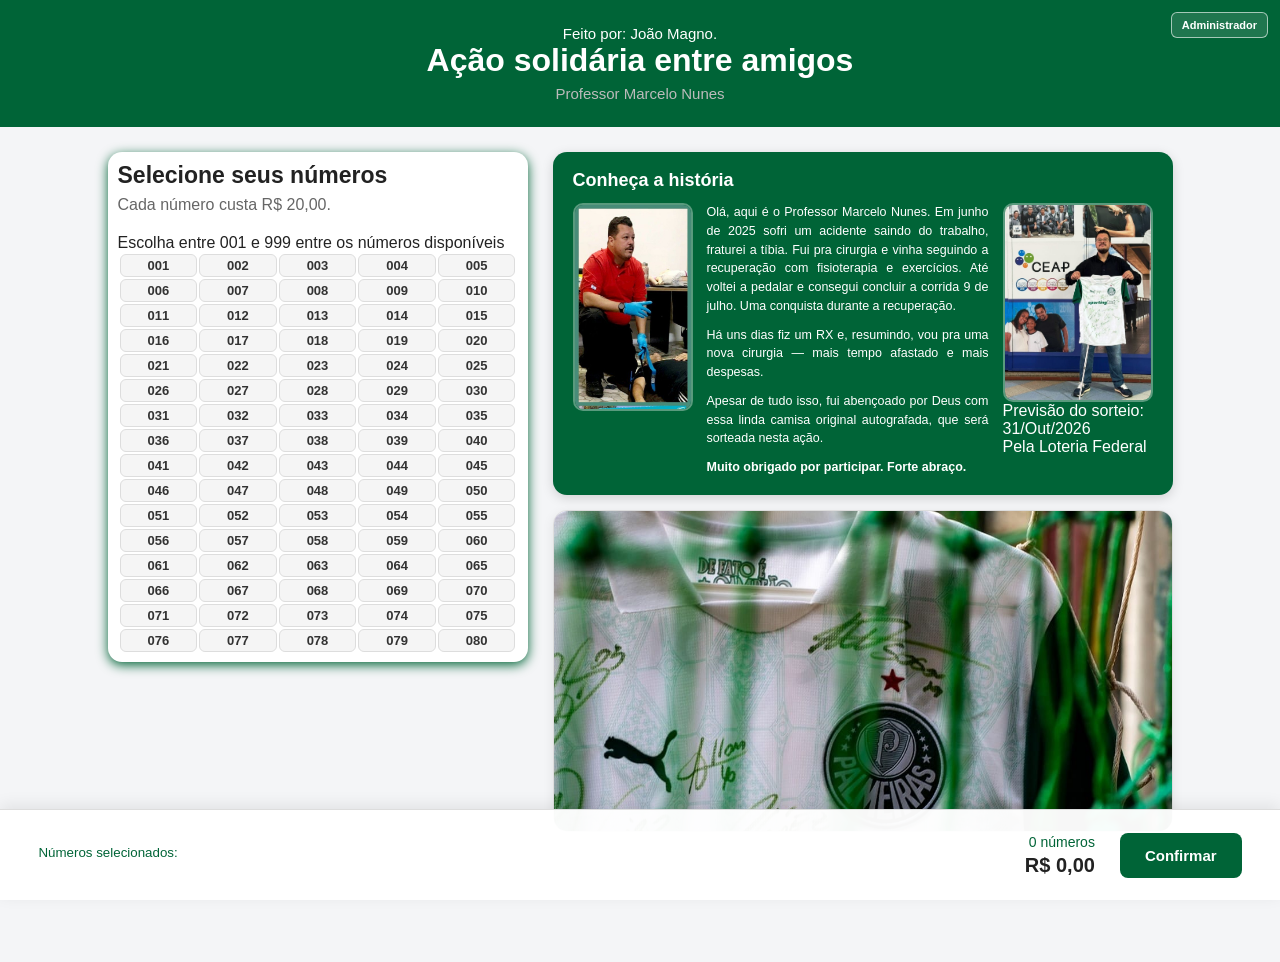
==== index.html @ 0e3b2dcb "Fix paragraph styling in index.html" ====
<!DOCTYPE html>
<html lang="pt-BR">

<head>

    <meta charset="UTF-8">

    <meta
        name="viewport"
        content="width=device-width, initial-scale=1.0">

    <title>Rifa</title>

    <link rel="stylesheet" href="style.css">

    <script src="config.js"></script>

</head>


<body>
    


    <!-- ============================== -->
    <!-- CABEÇALHO -->
    <!-- ============================== -->

    <header class="cabecalho">
        <p style=" color: white;">Feito por: João Magno.</p>

        <h1>Ação solidária entre amigos</h1>

        <p>
            Professor Marcelo Nunes
        </p>


        <button
            id="botaoAdmin"
            class="botao-admin-topo"
            type="button">

            Administrador

        </button>

    </header>



    <!-- ============================== -->
    <!-- AVISO DE COMPRA EM ANDAMENTO -->
    <!-- ============================== -->

    <div
        id="avisoCompraAndamento"
        class="aviso-compra-andamento"
        style="display: none;">

        <span>
            Você tem uma compra em andamento.
        </span>

        <div class="aviso-botoes">

            <button
                id="continuarCompraAndamento"
                type="button">

                Continuar compra

            </button>

            <button
                id="descartarCompraAndamento"
                type="button">

                Descartar

            </button>

        </div>

    </div>


    <!-- ============================== -->
    <!-- ÁREA PRINCIPAL -->
    <!-- ============================== -->

    <main class="pagina-principal">


        <section class="area-numeros">

            <h2>
                Selecione seus números
            </h2>

            <p
                id="instrucaoPreco"
                class="instrucao">

                Cada número custa R$ 20,00.
                

            </p>
            <p>Escolha entre 001 e 999 entre os números disponíveis</p>


            <!-- O JAVASCRIPT COLOCA OS 1000 BOTÕES AQUI -->

            <div
                id="numeros"
                class="grade-numeros">
            </div>

        </section>



        <!-- ============================== -->
        <!-- BANNERS -->
        <!-- ============================== -->

        <aside class="banner-area">

            <!-- HISTÓRIA -->

            <section class="area-historia">

                <h2>
                    Conheça a história
                </h2>

                <div class="historia-conteudo-pagina">

                    <div class="historia-fotos">

                        <img
                            src="imagens/historia-1.jpg"
                            class="foto-rosto-topo"
                            alt="Professor Marcelo Nunes atendendo uma vítima durante um treinamento de primeiros socorros">

                    </div>

                    <div class="historia-texto">

                        <p>
                            Olá, aqui é o Professor Marcelo Nunes. Em
                            junho de 2025 sofri um acidente saindo do
                            trabalho, fraturei a tíbia. Fui pra
                            cirurgia e vinha seguindo a recuperação
                            com fisioterapia e exercícios. Até voltei
                            a pedalar e consegui concluir a corrida 9
                            de julho. Uma conquista durante a
                            recuperação.
                        </p>

                        <p>
                            Há uns dias fiz um RX e, resumindo, vou
                            pra uma nova cirurgia — mais tempo
                            afastado e mais despesas.
                        </p>

                        <p>
                            Apesar de tudo isso, fui abençoado por
                            Deus com essa linda camisa original
                            autografada, que será sorteada nesta
                            ação.
                        </p>

                        <p>
                            Muito obrigado por participar. Forte
                            abraço.
                        </p>

                    </div>

                    <div class="historia-fotos">

                        <a
                            href="imagens/banner-camisa.jpg"
                            target="_blank"
                            rel="noopener noreferrer">

                            <img
                                src="imagens/banner-camisa.jpg"
                                alt="Camisa oficial do Palmeiras autografada, que será sorteada nesta ação">

                        </a>
                        <p>Previsão do sorteio:</p>
                        <p>31/Out/2026</p>
                        <p>Pela Loteria Federal</p>

                    </div>

                </div>

            </section>


            <a
                class="banner banner-clicavel"
                href="https://www.instagram.com/ceap.pedreira/"
                target="_blank"
                rel="noopener noreferrer">

                <img
                    src="imagens/fotocampo.jpg"
                    alt="Camisa do palmeiras atrás da rede de um campo">

            </a>

        </aside>

    </main>



    <!-- ============================== -->
    <!-- BARRA INFERIOR -->
    <!-- ============================== -->

    <div
        id="barraConfirmacao"
        class="barra-confirmacao">


        <div class="barra-inner">


            <!-- NÚMEROS -->

            <div class="barra-numeros">

                <small>
                    Números selecionados:
                </small>


                <div
                    id="numerosSelecionados"
                    class="numeros-selecionados">
                </div>

            </div>



            <!-- QUANTIDADE -->

            <div class="barra-info">

                <span
                    id="quantidadeSelecionada">

                    0 números

                </span>


                <strong
                    id="valorTotal">

                    R$ 0,00

                </strong>

            </div>



            <!-- CONFIRMAR -->

            <button
                id="confirmar"
                class="botao-confirmar">

                Confirmar

            </button>

        </div>

    </div>



    <!-- ============================== -->
    <!-- CAIXA DE CONFIRMAÇÃO -->
    <!-- ============================== -->

    <div
        id="confirmacao"
        class="modal-overlay"
        style="display: none;">


        <div class="modal">


            <h2>
                Confira seus números
            </h2>


            <div
                id="listaConfirmacao"
                class="lista-confirmacao">
            </div>


            <div class="modal-total">

                <span
                    id="quantidadeConfirmacao">

                    0 números

                </span>


                <strong
                    id="totalConfirmacao">

                    R$ 0,00

                </strong>

            </div>


            <!-- SUGESTÃO -->

            <div class="sugestao">

                <strong>
                    Sugestão
                </strong>

                <p>
                    Adicione mais números para
                    melhorar suas chances de ganhar!
                </p>

            </div>


            <!-- BOTÕES -->

            <div class="modal-botoes">

                <button
                    id="continuarSelecionando"
                    class="botao-voltar">

                    Trocar números

                </button>


                <button
                    id="continuarPagamento"
                    class="botao-continuar">

                    Continuar a compra

                </button>

            </div>

        </div>

    </div>



    <!-- ============================== -->
    <!-- CAIXA DE LOGIN DO ADMINISTRADOR -->
    <!-- ============================== -->

    <div
        id="modalLoginAdmin"
        class="modal-overlay"
        style="display: none;">

        <div class="modal modal-login">

            <button
                id="fecharLoginAdmin"
                class="botao-fechar-modal"
                type="button"
                aria-label="Fechar">

                ✕

            </button>

            <h2>
                Área do administrador
            </h2>

            <form id="formularioLoginAdmin">

                <div class="campo-login">

                    <label for="usuarioAdmin">
                        Usuário
                    </label>

                    <input
                        id="usuarioAdmin"
                        type="text"
                        autocomplete="username"
                        required>

                </div>

                <div class="campo-login">

                    <label for="senhaAdmin">
                        Senha
                    </label>

                    <input
                        id="senhaAdmin"
                        type="password"
                        autocomplete="current-password"
                        required>

                </div>

                <p
                    id="erroLoginAdmin"
                    class="erro-login"
                    style="display: none;">
                </p>

                <button
                    id="botaoEntrarAdmin"
                    class="botao-continuar"
                    type="submit">

                    Entrar

                </button>

            </form>

        </div>

    </div>


    <script src="script.js"></script>

</body>

</html>
---- style.css ----
/* =====================================
   RESET
   ===================================== */

* {
    box-sizing: border-box;
    margin: 0;
    padding: 0;
}


body {
    font-family: Arial, Helvetica, sans-serif;

    background: #f4f5f7;

    color: #222;

    min-height: 100vh;

    padding-bottom: 105px;
}


/* =====================================
   CABEÇALHO
   ===================================== */

.cabecalho {
    background: #006437;

    color: white;

    text-align: center;

    padding: 25px 20px;

    position: relative;
}


.cabecalho h1 {
    font-size: 32px;

    margin-bottom: 6px;
}


.cabecalho p {
    color: #bbb;

    font-size: 15px;
}


.botao-admin-topo {
    position: absolute;

    top: 12px;

    right: 12px;

    background: rgba(255, 255, 255, 0.12);

    color: white;

    text-decoration: none;

    font-weight: bold;

    font-size: 11px;

    border: 1px solid rgba(255, 255, 255, 0.6);

    padding: 6px 10px;

    border-radius: 6px;

    cursor: pointer;

    white-space: nowrap;

    transition: 0.2s;
}


.botao-admin-topo:hover {
    background: rgba(255, 255, 255, 0.25);
}


@media (max-width: 600px) {

    .botao-admin-topo {
        top: 8px;

        right: 8px;

        font-size: 10px;

        padding: 5px 8px;
    }

}


/* =====================================
   AVISO DE COMPRA EM ANDAMENTO
   ===================================== */

.aviso-compra-andamento {
    width: min(1400px, 94%);

    margin: 15px auto 0;

    background: #fff3cd;

    border: 1px solid #ffe69c;

    color: #664d03;

    border-radius: 10px;

    padding: 14px 18px;

    display: flex;

    align-items: center;

    justify-content: space-between;

    flex-wrap: wrap;

    gap: 10px;
}


.aviso-botoes {
    display: flex;

    gap: 8px;
}


.aviso-botoes button {
    border: none;

    padding: 8px 14px;

    border-radius: 7px;

    font-weight: bold;

    cursor: pointer;
}


#continuarCompraAndamento {
    background: #006437;

    color: white;
}


#continuarCompraAndamento:hover {
    background: #004e2b;
}


#descartarCompraAndamento {
    background: transparent;

    color: #664d03;

    border: 1px solid #664d03 !important;
}


#descartarCompraAndamento:hover {
    background: rgba(0, 0, 0, 0.05);
}


@media (max-width: 600px) {

    .aviso-compra-andamento {
        width: 94%;

        flex-direction: column;

        align-items: stretch;

        text-align: center;
    }

}


/* =====================================
   PÁGINA PRINCIPAL
   ===================================== */

.pagina-principal {
    width: min(1400px, 94%);

    margin: 25px auto;

    display: grid;

    grid-template-columns:
        minmax(280px, 420px)
        minmax(320px, 620px);

    justify-content: center;

    gap: 25px;

    align-items: start;
}


/* =====================================
   ÁREA DOS NÚMEROS
   ===================================== */

.area-numeros {
    background: white;

    border-radius: 14px;

    padding: 10px;

    box-shadow:
        0 3px 12px #006437;
}


.area-numeros h2 {
    font-size: 23px;

    margin-bottom: 7px;
}


.instrucao {
    color: #666;

    margin-bottom: 20px;
}


/* =====================================
   GRADE
   ===================================== */

.grade-numeros {
    display: grid;

    grid-template-columns:
        repeat(5, 1fr);

    gap: 2px;

    max-height: 400px;

    overflow-y: auto;

    padding: 2px;
}


.grade-numeros button {
    border: 1px solid #ddd;

    background: #f5f5f5;

    color: #333;

    border-radius: 6px;

    padding: 3px;

    font-size: 13px;

    font-weight: bold;

    cursor: pointer;

    transition:
        transform 0.12s,
        background 0.15s,
        border 0.15s;
}


.grade-numeros button:hover {
    transform: translateY(-1px);

    border-color: #999;
}


/* =====================================
   NÚMERO SELECIONADO
   ===================================== */

.grade-numeros button.selecionado {
    background: #006437;

    color: white;

    border-color: #006437;
}


/* =====================================
   PENDENTE
   ===================================== */

.grade-numeros button.pendente {
    background: #f39c12;

    color: white;

    border-color: #d68910;

    cursor: not-allowed;

    opacity: 0.95;
}


/* =====================================
   INDISPONÍVEL
   ===================================== */

.grade-numeros button.indisponivel {
    background: white;

    color: white;

    border-color: white;

    cursor: not-allowed;

    opacity: 0.9;
}


/* =====================================
   BANNER
   ===================================== */

.banner-area {
    position: sticky;

    top: 20px;

    display: flex;

    flex-direction: column;

    gap: 15px;
}


.banner {
    display: block;

    width: 100%;

    min-height: 170px;

    background: white;

    border: 1px solid #ddd;

    border-radius: 14px;

    overflow: hidden;

    box-shadow:
        0 3px 12px rgba(0, 0, 0, 0.08);
}


.banner img {
    display: block;

    width: 100%;

    height: 100%;

    max-height: 320px;

    object-fit: cover;
}


.banner-clicavel {
    transition: transform 0.15s, box-shadow 0.15s;
}


.banner-clicavel:hover {
    transform: translateY(-2px);

    box-shadow:
        0 6px 18px rgba(0, 100, 55, 0.25);
}


/* =====================================
   BARRA INFERIOR
   ===================================== */

.barra-confirmacao {
    position: fixed;

    bottom: 0;

    left: 0;

    width: 100%;

    z-index: 100;

    background: rgba(255, 255, 255, 0.97);

    border-top: 1px solid #ddd;

    box-shadow:
        0 -4px 15px rgba(0, 0, 0, 0.08);
}


.barra-inner {
    width: min(1400px, 94%);

    min-height: 90px;

    margin: auto;

    display: flex;

    align-items: center;

    gap: 25px;

    padding: 12px 0;
}


/* =====================================
   NÚMEROS DA BARRA
   ===================================== */

.barra-numeros {
    flex: 1;

    min-width: 0;
}


.barra-numeros small {
    display: block;

    color: #006437;

    margin-bottom: 6px;
}


.numeros-selecionados {
    display: flex;

    flex-wrap: wrap;

    gap: 5px;

    max-height: 42px;

    overflow-y: auto;
}


.numero-selecionado {
    background: #006437;

    color: white;

    padding: 5px 8px;

    border-radius: 5px;

    font-size: 12px;

    font-weight: bold;
}


/* =====================================
   INFORMAÇÕES
   ===================================== */

.barra-info {
    display: flex;

    flex-direction: column;

    align-items: flex-end;

    gap: 4px;

    min-width: 130px;
}


.barra-info span {
    color: #006437;

    font-size: 14px;
}


.barra-info strong {
    font-size: 20px;
}


/* =====================================
   BOTÃO CONFIRMAR
   ===================================== */

.botao-confirmar {
    border: none;

    background: #006437;

    color: white;

    padding: 14px 25px;

    border-radius: 8px;

    font-size: 15px;

    font-weight: bold;

    cursor: pointer;

    transition: 0.2s;
}


.botao-confirmar:hover {
    background: #004e2b;

    scale: 1.25px;

    transform: translateY(-1px);
}


/* =====================================
   MODAL
   ===================================== */

.modal-overlay {
    position: fixed;

    inset: 0;

    z-index: 200;

    background: rgba(0, 0, 0, 0.6);

    display: flex;

    align-items: center;

    justify-content: center;

    padding: 20px;
}


.modal {
    width: min(520px, 100%);

    max-height: 90vh;

    overflow-y: auto;

    background: white;

    border-radius: 16px;

    padding: 28px;

    box-shadow:
        0 15px 50px #006437;
}


.modal h2 {
    margin-bottom: 20px;

    font-size: 23px;
    color: #004e2b;
}


/* =====================================
   FECHAR MODAL (X)
   ===================================== */

.botao-fechar-modal {
    position: absolute;

    top: 14px;

    right: 14px;

    width: 34px;

    height: 34px;

    border: none;

    background: rgba(0, 0, 0, 0.08);

    color: #333;

    border-radius: 50%;

    font-size: 16px;

    line-height: 1;

    cursor: pointer;

    display: flex;

    align-items: center;

    justify-content: center;

    z-index: 5;
}


.botao-fechar-modal:hover {
    background: rgba(0, 0, 0, 0.18);
}


/* =====================================
   HISTÓRIA (caixa verde na página)
   ===================================== */

.area-historia {
    background: #006437;

    color: white;

    border-radius: 14px;

    padding: 18px 20px;

    box-shadow:
        0 3px 12px rgba(0, 0, 0, 0.15);
}


.area-historia h2 {
    font-size: 18px;

    margin-bottom: 12px;
}


.historia-conteudo-pagina {
    display: grid;

    grid-template-columns: 120px 1fr 150px;

    gap: 14px;

    align-items: start;
}


.historia-fotos {
    display: block;
}


.historia-fotos img {
    display: block;

    width: 100%;

    height: auto;

    border-radius: 10px;

    border: 2px solid rgba(255, 255, 255, 0.35);
}


.historia-texto {
    color: white;

    font-size: 12.5px;

    line-height: 1.5;

    text-align: justify;
}


.historia-texto p {
    margin-bottom: 10px;
}


.historia-texto p:last-child {
    margin-bottom: 0;

    font-weight: bold;
}


@media (max-width: 640px) {

    .historia-conteudo-pagina {
        grid-template-columns: 1fr;
    }


    .historia-fotos img {
        max-width: 220px;

        margin: 0 auto;
    }

}


/* =====================================
   MODAL DE LOGIN DO ADMIN
   ===================================== */

.modal-login {
    position: relative;

    max-width: 380px;
}


.campo-login {
    margin-bottom: 16px;
}


.campo-login label {
    display: block;

    font-size: 13px;

    font-weight: bold;

    color: #444;

    margin-bottom: 6px;
}


.campo-login input {
    width: 100%;

    padding: 12px;

    border: 1px solid #ccc;

    border-radius: 8px;

    font-size: 14px;
}


.campo-login input:focus {
    outline: none;

    border-color: #006437;
}


.erro-login {
    background: #f8d7da;

    color: #721c24;

    padding: 10px 12px;

    border-radius: 7px;

    font-size: 13px;

    margin-bottom: 14px;
}


#botaoEntrarAdmin {
    width: 100%;
}


/* =====================================
   NÚMEROS DO MODAL
   ===================================== */

.lista-confirmacao {
    display: flex;

    flex-wrap: wrap;

    gap: 7px;

    max-height: 180px;

    overflow-y: auto;

    padding: 5px 0;
}


.numero-escolhido {
    background: #006437;

    color: white;

    padding: 7px 10px;

    border-radius: 6px;

    font-size: 13px;

    font-weight: bold;
}


/* =====================================
   TOTAL MODAL
   ===================================== */

.modal-total {
    display: flex;

    justify-content: space-between;

    align-items: center;

    margin-top: 20px;

    padding-top: 15px;

    border-top: 1px solid #ddd;
}


.modal-total span {
    color: #006437;
}


.modal-total strong {
    font-size: 21px;
}


/* =====================================
   SUGESTÃO
   ===================================== */

.sugestao {
    margin-top: 18px;

    padding: 14px;

    background: #f4f4f4;

    border-radius: 9px;
}


.sugestao strong {
    display: block;

    color: #006437;

    margin-bottom: 5px;
}


.sugestao p {
    color: #006437;

    font-size: 13px;

    line-height: 1.4;
}


/* =====================================
   BOTÕES MODAL
   ===================================== */

.modal-botoes {
    display: flex;

    gap: 10px;

    margin-top: 20px;
}


.modal-botoes button {
    flex: 1;

    border: none;

    padding: 13px;

    border-radius: 8px;

    font-weight: bold;

    cursor: pointer;
}


.botao-voltar {
    background: #eee;

    color: #006437;
}


.botao-continuar {
    background: #006437;

    color: white;
}


.botao-voltar:hover {
    background: #ddd;
}


.botao-continuar:hover {
    background: #004e2b;
}


/* =====================================
   RESPONSIVO
   ===================================== */

@media (max-width: 900px) {

    .pagina-principal {
        grid-template-columns: 1fr;
    }


    .banner-area {
        position: static;

        flex-direction: row;

        flex-wrap: wrap;

        gap: 12px;
    }


    .area-historia {
        flex-basis: 100%;
    }


    .banner {
        flex: 1 1 200px;

        min-height: 130px;
    }


    .banner img {
        max-height: 180px;
    }


    .grade-numeros {
        grid-template-columns:
            repeat(8, minmax(40px, 1fr));
    }

}


@media (max-width: 600px) {

    body {
        padding-bottom: 150px;
    }


    .cabecalho {
        padding: 20px 15px;
    }


    .cabecalho h1 {
        font-size: 27px;
    }


    .pagina-principal {
        width: 96%;

        margin-top: 15px;
    }


    .area-numeros {
        padding: 15px;
    }


    .grade-numeros {
        grid-template-columns:
            repeat(5, 1fr);

        gap: 5px;

        max-height: 500px;
    }


    .grade-numeros button {
        padding: 10px 2px;

        font-size: 12px;
    }


    .barra-inner {
        width: 94%;

        flex-wrap: wrap;

        gap: 8px;
    }


    .barra-numeros {
        width: 100%;

        flex-basis: 100%;
    }


    .barra-info {
        align-items: flex-start;

        min-width: auto;
    }


    .botao-confirmar {
        margin-left: auto;

        padding: 12px 18px;
    }


    .banner-area {
        flex-direction: column;
    }


    .banner img {
        max-height: 220px;
    }


    .modal {
        padding: 20px;
    }


    .modal-botoes {
        flex-direction: column;
    }

}
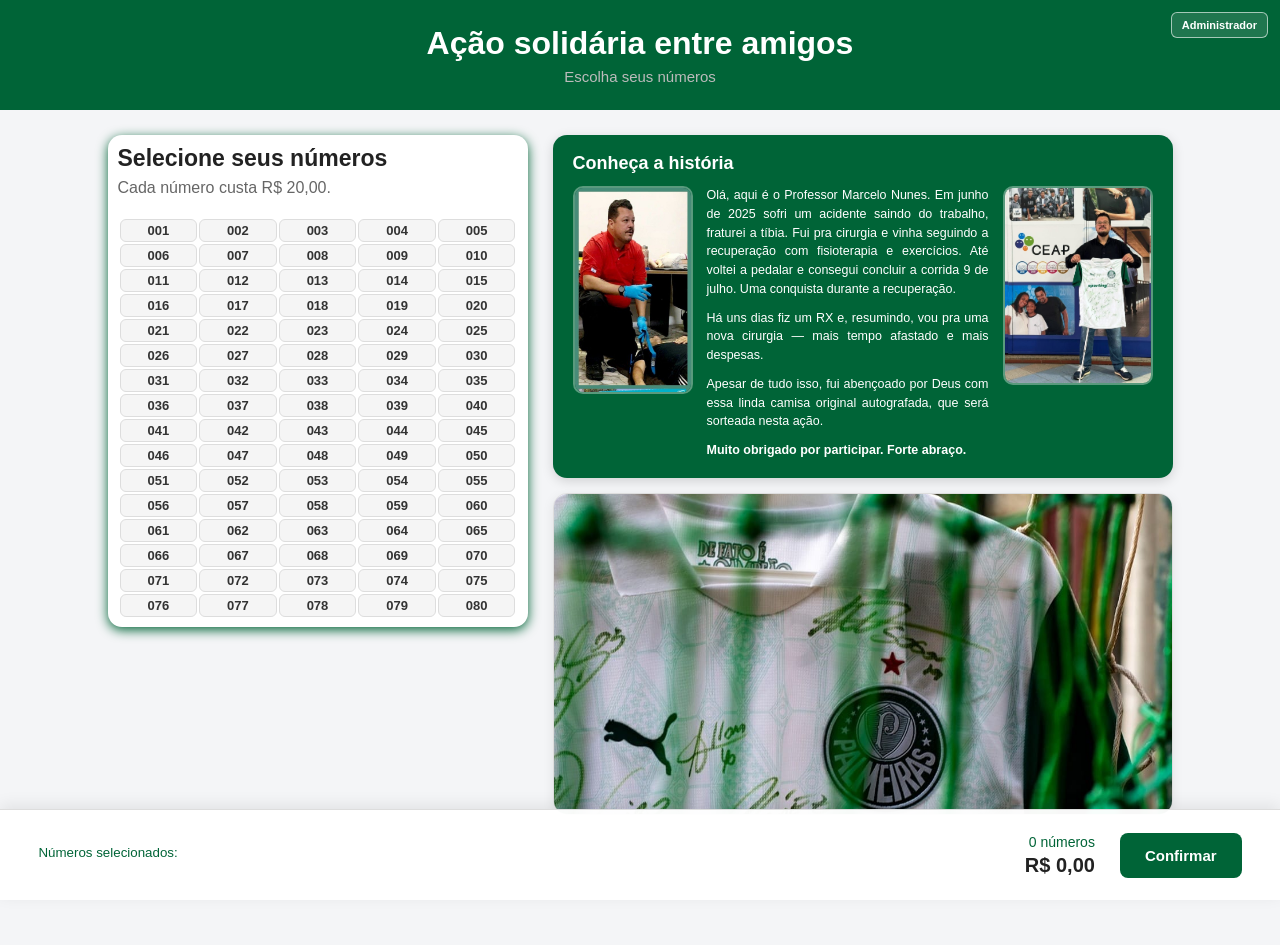
==== commit a0199c10: "Add files via upload" ====
--- a/index.html
+++ b/index.html
@@ -19,7 +19,6 @@
 
 
 <body>
-    
 
 
     <!-- ============================== -->
@@ -27,12 +26,11 @@
     <!-- ============================== -->
 
     <header class="cabecalho">
-        <p style=" color: white;">Feito por: João Magno.</p>
 
         <h1>Ação solidária entre amigos</h1>
 
         <p>
-            Professor Marcelo Nunes
+            Escolha seus números
         </p>
 
 
@@ -103,10 +101,8 @@
                 class="instrucao">
 
                 Cada número custa R$ 20,00.
-                
 
             </p>
-            <p>Escolha entre 001 e 999 entre os números disponíveis</p>
 
 
             <!-- O JAVASCRIPT COLOCA OS 1000 BOTÕES AQUI -->
@@ -190,9 +186,6 @@
                                 alt="Camisa oficial do Palmeiras autografada, que será sorteada nesta ação">
 
                         </a>
-                        <p>Previsão do sorteio:</p>
-                        <p>31/Out/2026</p>
-                        <p>Pela Loteria Federal</p>
 
                     </div>
 
@@ -342,7 +335,7 @@
 
                 <p>
                     Adicione mais números para
-                    melhorar suas chances de ganhar!
+                    melhorar suas chances de conseguir!
                 </p>
 
             </div>
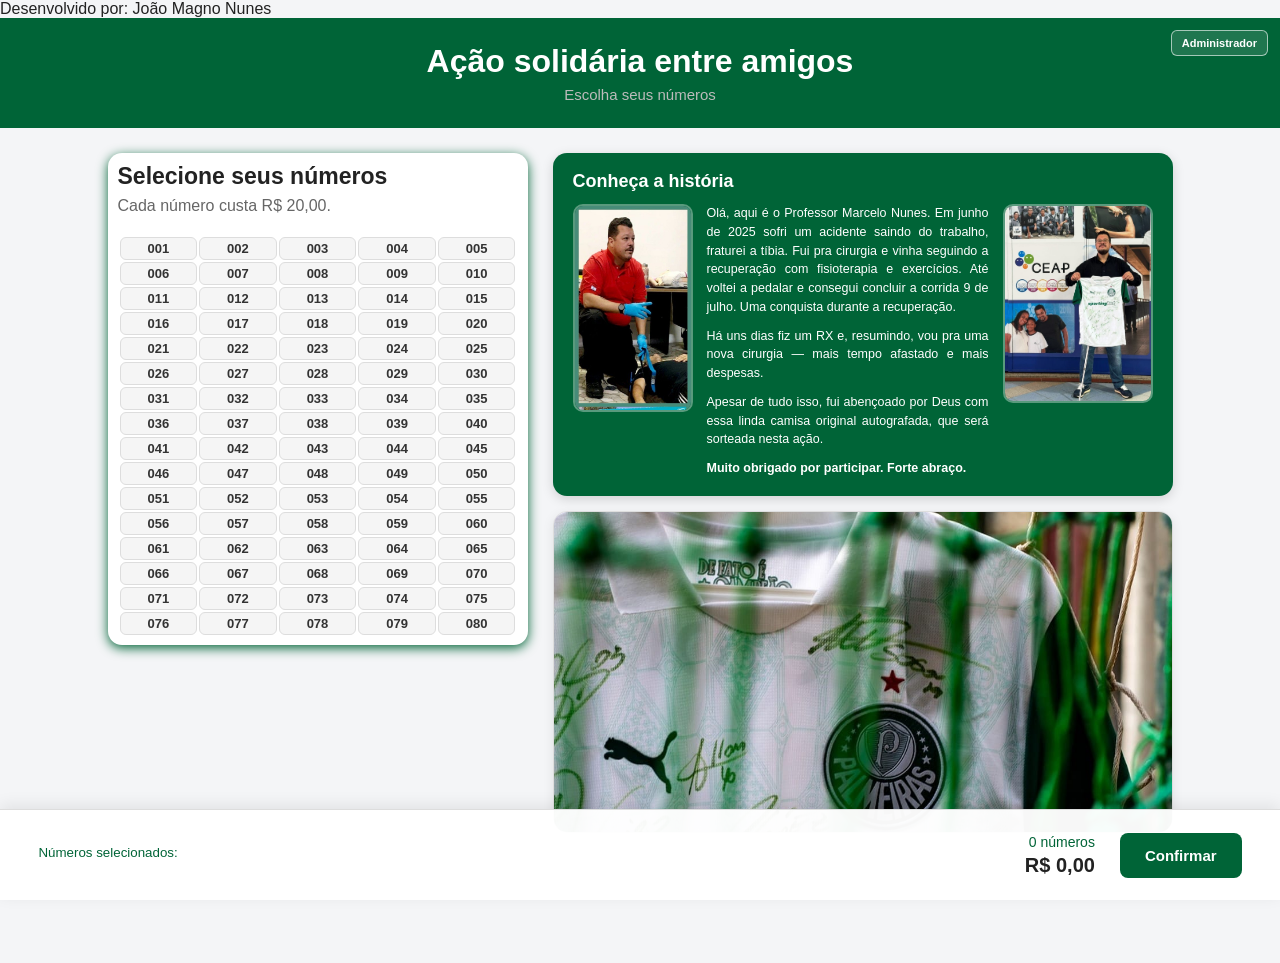
==== commit 9c7b7322: "Add developer credit to index.html" ====
--- a/index.html
+++ b/index.html
@@ -24,6 +24,7 @@
     <!-- ============================== -->
     <!-- CABEÇALHO -->
     <!-- ============================== -->
+    <p>Desenvolvido por: João Magno Nunes</p>
 
     <header class="cabecalho">
 
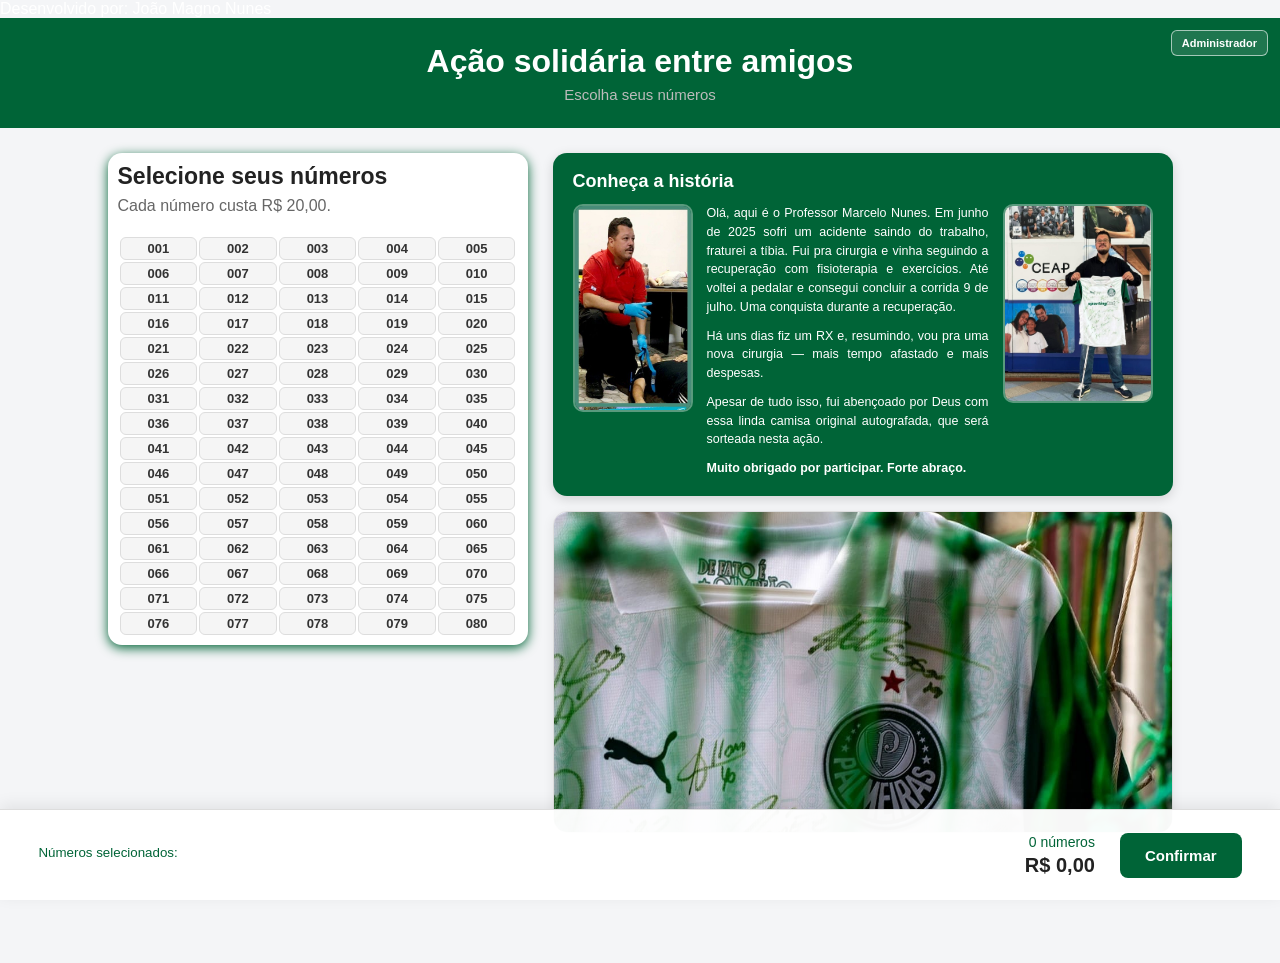
==== commit 2b030688: "Add styling to developer credit paragraph" ====
--- a/index.html
+++ b/index.html
@@ -24,7 +24,7 @@
     <!-- ============================== -->
     <!-- CABEÇALHO -->
     <!-- ============================== -->
-    <p>Desenvolvido por: João Magno Nunes</p>
+    <p style=" color: white; background-color: #f4f5f7;">Desenvolvido por: João Magno Nunes</p>
 
     <header class="cabecalho">
 
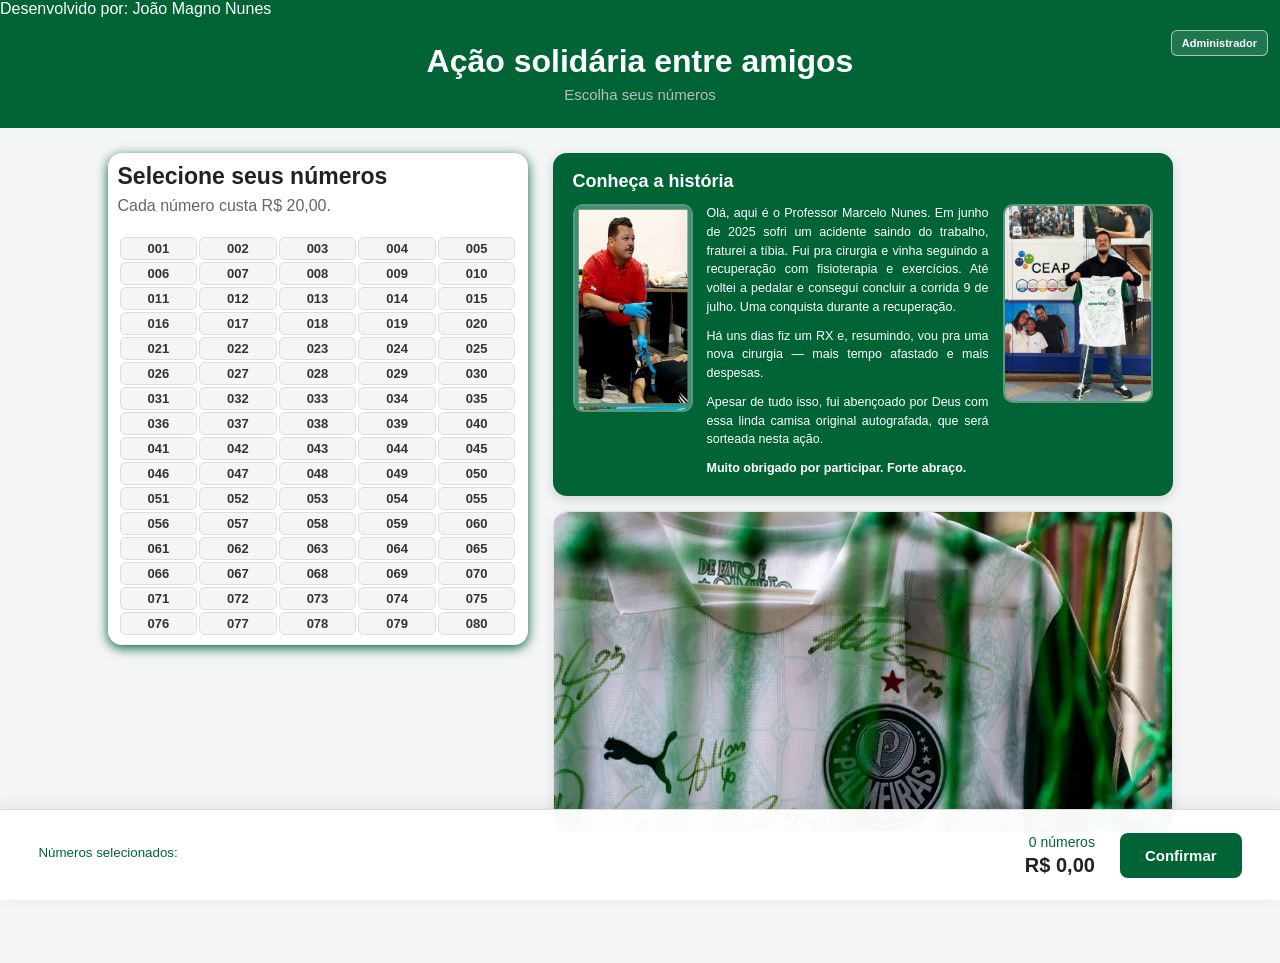
==== commit 573a4507: "Change footer background color to dark green" ====
--- a/index.html
+++ b/index.html
@@ -24,7 +24,7 @@
     <!-- ============================== -->
     <!-- CABEÇALHO -->
     <!-- ============================== -->
-    <p style=" color: white; background-color: #f4f5f7;">Desenvolvido por: João Magno Nunes</p>
+    <p style=" color: white; background-color: #006437;">Desenvolvido por: João Magno Nunes</p>
 
     <header class="cabecalho">
 
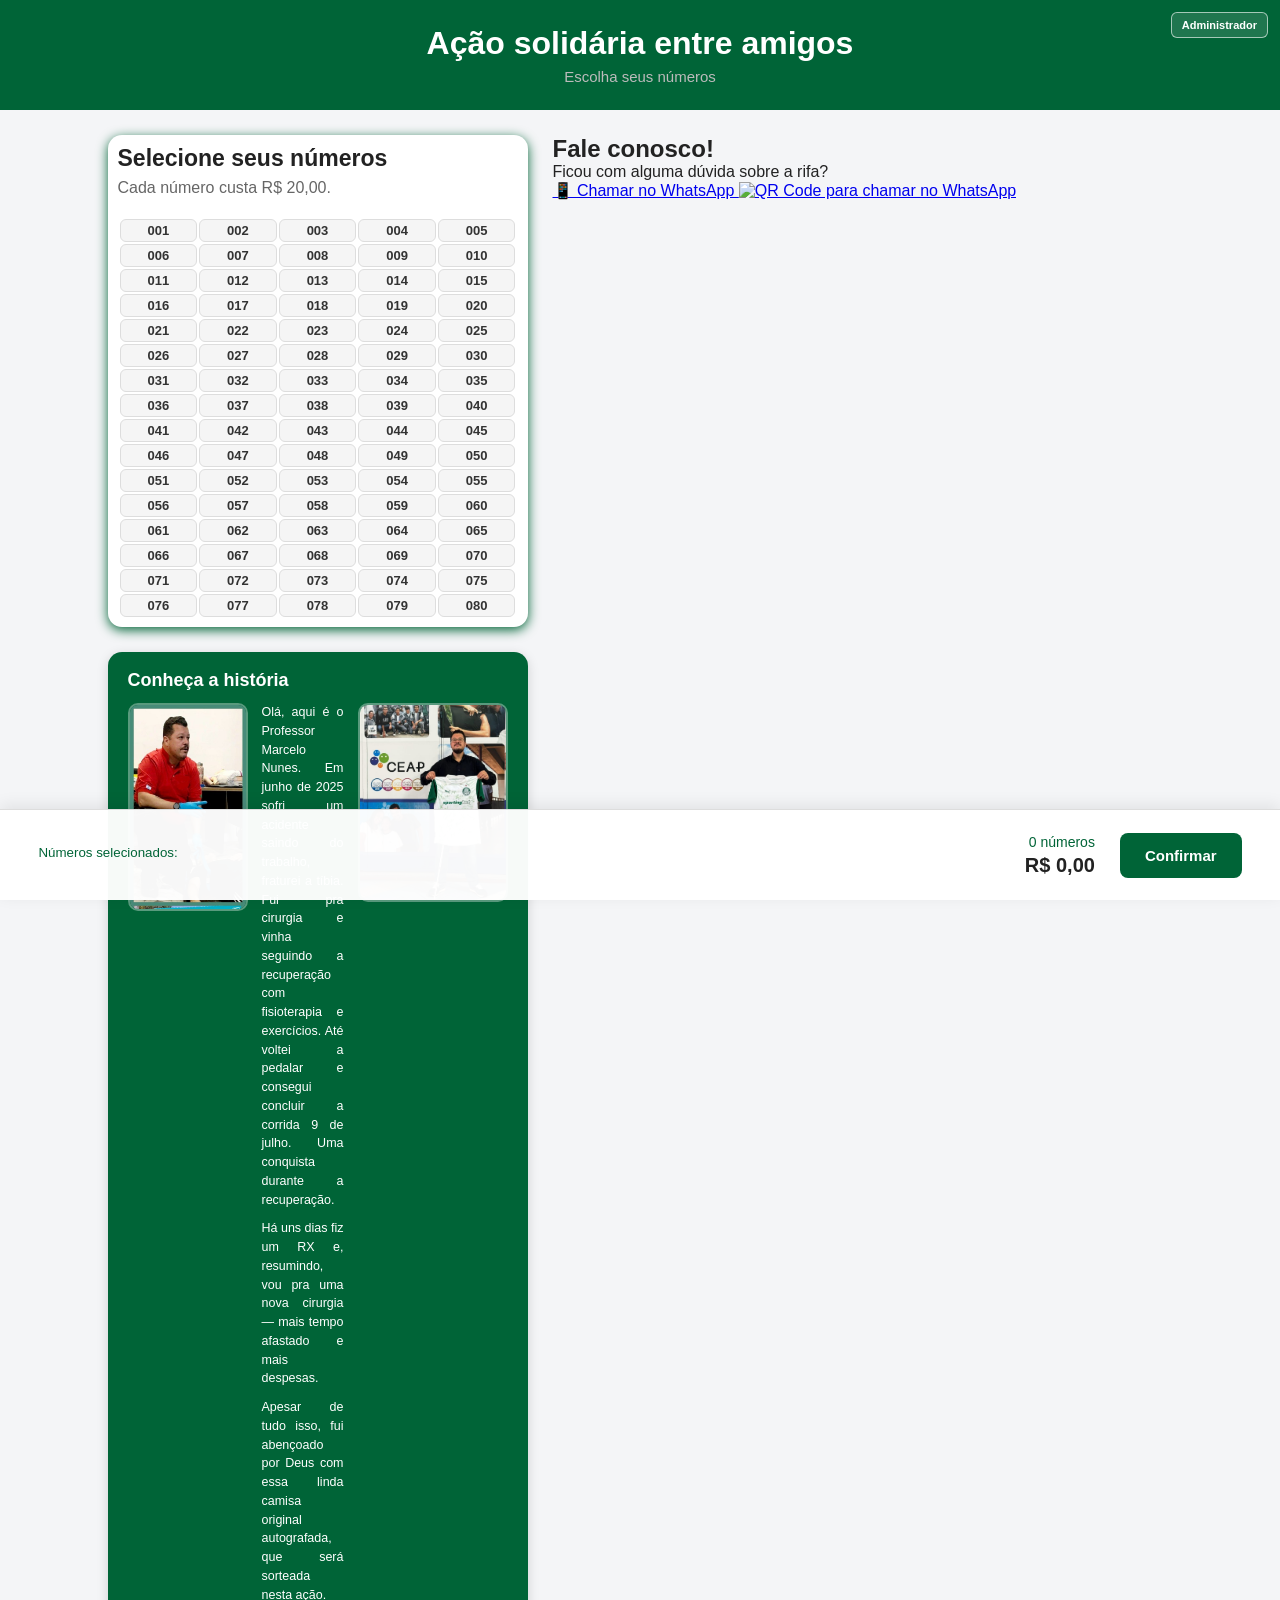
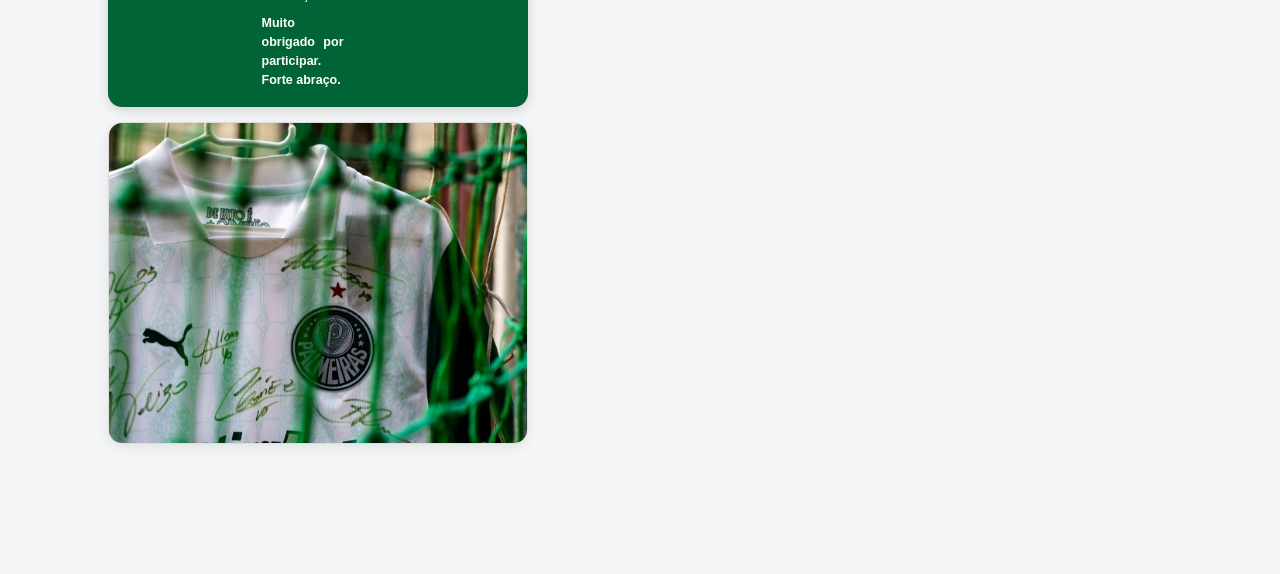
==== commit 971a6abb: "Add contact section for WhatsApp inquiries Added a contact section with WhatsApp links and QR code." ====
--- a/index.html
+++ b/index.html
@@ -24,7 +24,6 @@
     <!-- ============================== -->
     <!-- CABEÇALHO -->
     <!-- ============================== -->
-    <p style=" color: white; background-color: #006437;">Desenvolvido por: João Magno Nunes</p>
 
     <header class="cabecalho">
 
@@ -111,6 +110,52 @@
             <div
                 id="numeros"
                 class="grade-numeros">
+            </div>
+
+        </section>
+
+
+
+        <!-- ============================== -->
+        <!-- FALE CONOSCO (WHATSAPP) -->
+        <!-- ============================== -->
+
+        <section class="area-contato">
+
+            <h2>
+                Fale conosco!
+            </h2>
+
+            <p>
+                Ficou com alguma dúvida sobre a rifa?
+            </p>
+
+            <div class="contato-conteudo">
+
+                <a
+                    id="linkWhatsappContato"
+                    class="whatsapp-numero"
+                    href="#"
+                    target="_blank"
+                    rel="noopener noreferrer">
+
+                    📱 Chamar no WhatsApp
+
+                </a>
+
+                <a
+                    id="linkQrWhatsappContato"
+                    href="#"
+                    target="_blank"
+                    rel="noopener noreferrer">
+
+                    <img
+                        id="qrWhatsappContato"
+                        class="qr-contato"
+                        alt="QR Code para chamar no WhatsApp">
+
+                </a>
+
             </div>
 
         </section>
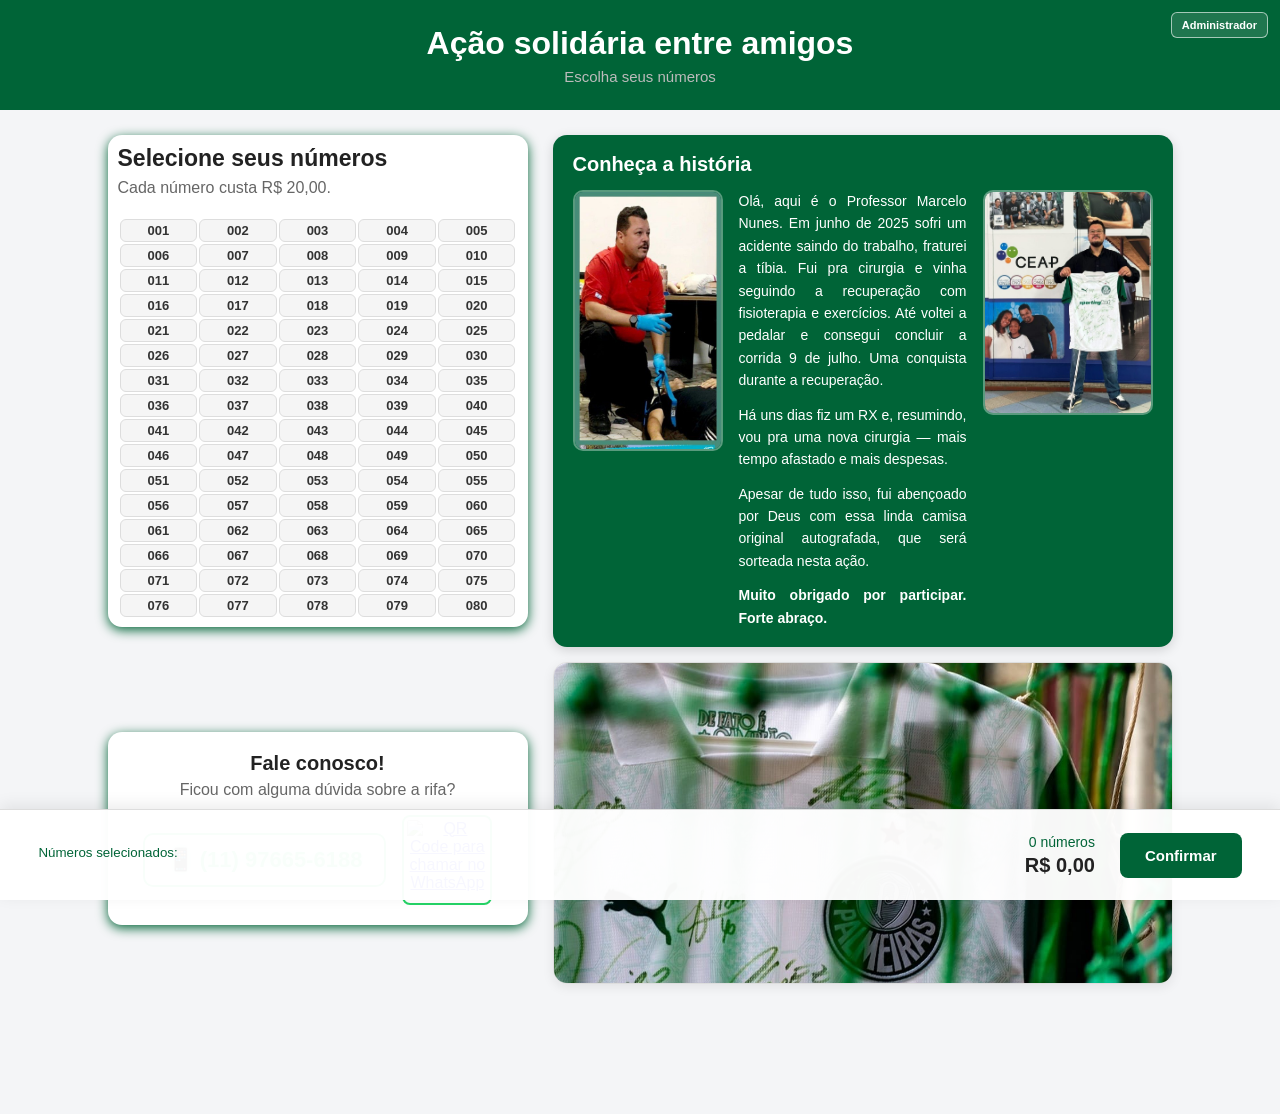
==== commit 2f9da115: "Update price from R$ 20,00 to R$ 10,00" ====
--- a/index.html
+++ b/index.html
@@ -100,7 +100,7 @@
                 id="instrucaoPreco"
                 class="instrucao">
 
-                Cada número custa R$ 20,00.
+                Cada número custa R$ 10,00.
 
             </p>
 
--- a/style.css
+++ b/style.css
@@ -224,6 +224,10 @@
    ===================================== */
 
 .area-numeros {
+    grid-column: 1;
+
+    grid-row: 1;
+
     background: white;
 
     border-radius: 14px;
@@ -247,6 +251,121 @@
 
     margin-bottom: 20px;
 }
+
+
+/* =====================================
+   FALE CONOSCO (WHATSAPP)
+   ===================================== */
+
+.area-contato {
+    grid-column: 1;
+
+    grid-row: 2;
+
+    background: white;
+
+    border-radius: 14px;
+
+    padding: 20px;
+
+    margin-top: 20px;
+
+    text-align: center;
+
+    box-shadow:
+        0 3px 12px #006437;
+}
+
+
+.area-contato h2 {
+    font-size: 20px;
+
+    margin-bottom: 6px;
+}
+
+
+.area-contato p {
+    color: #666;
+
+    margin-bottom: 16px;
+}
+
+
+.whatsapp-numero {
+    display: inline-flex;
+
+    align-items: center;
+
+    gap: 8px;
+
+    font-size: 22px;
+
+    font-weight: 800;
+
+    color: #25d366;
+
+    text-decoration: none;
+
+    border: 2px solid #25d366;
+
+    padding: 12px 22px;
+
+    border-radius: 10px;
+
+    text-shadow:
+        0 0 10px rgba(37, 211, 102, 0.6);
+
+    transition: 0.2s;
+}
+
+
+.whatsapp-numero:hover {
+    background: #25d366;
+
+    color: white;
+
+    text-shadow: none;
+}
+
+
+.contato-conteudo {
+    display: flex;
+
+    align-items: center;
+
+    justify-content: center;
+
+    gap: 16px;
+
+    flex-wrap: wrap;
+}
+
+
+.qr-contato {
+    display: block;
+
+    width: 90px;
+
+    height: 90px;
+
+    border-radius: 8px;
+
+    border: 2px solid #25d366;
+
+    padding: 3px;
+
+    background: white;
+}
+
+
+@media (max-width: 900px) {
+
+    .area-contato {
+        grid-row: auto;
+    }
+
+}
+
 
 
 /* =====================================
@@ -352,6 +471,10 @@
    ===================================== */
 
 .banner-area {
+    grid-column: 2;
+
+    grid-row: 1 / 3;
+
     position: sticky;
 
     top: 20px;
@@ -674,18 +797,18 @@
 
 
 .area-historia h2 {
-    font-size: 18px;
-
-    margin-bottom: 12px;
+    font-size: 20px;
+
+    margin-bottom: 14px;
 }
 
 
 .historia-conteudo-pagina {
     display: grid;
 
-    grid-template-columns: 120px 1fr 150px;
-
-    gap: 14px;
+    grid-template-columns: 150px 1fr 170px;
+
+    gap: 16px;
 
     align-items: start;
 }
@@ -712,16 +835,16 @@
 .historia-texto {
     color: white;
 
-    font-size: 12.5px;
-
-    line-height: 1.5;
+    font-size: 14px;
+
+    line-height: 1.6;
 
     text-align: justify;
 }
 
 
 .historia-texto p {
-    margin-bottom: 10px;
+    margin-bottom: 12px;
 }
 
 
@@ -973,6 +1096,15 @@
 
     .pagina-principal {
         grid-template-columns: 1fr;
+    }
+
+
+    .area-numeros,
+    .area-contato,
+    .banner-area {
+        grid-column: 1;
+
+        grid-row: auto;
     }
 
 
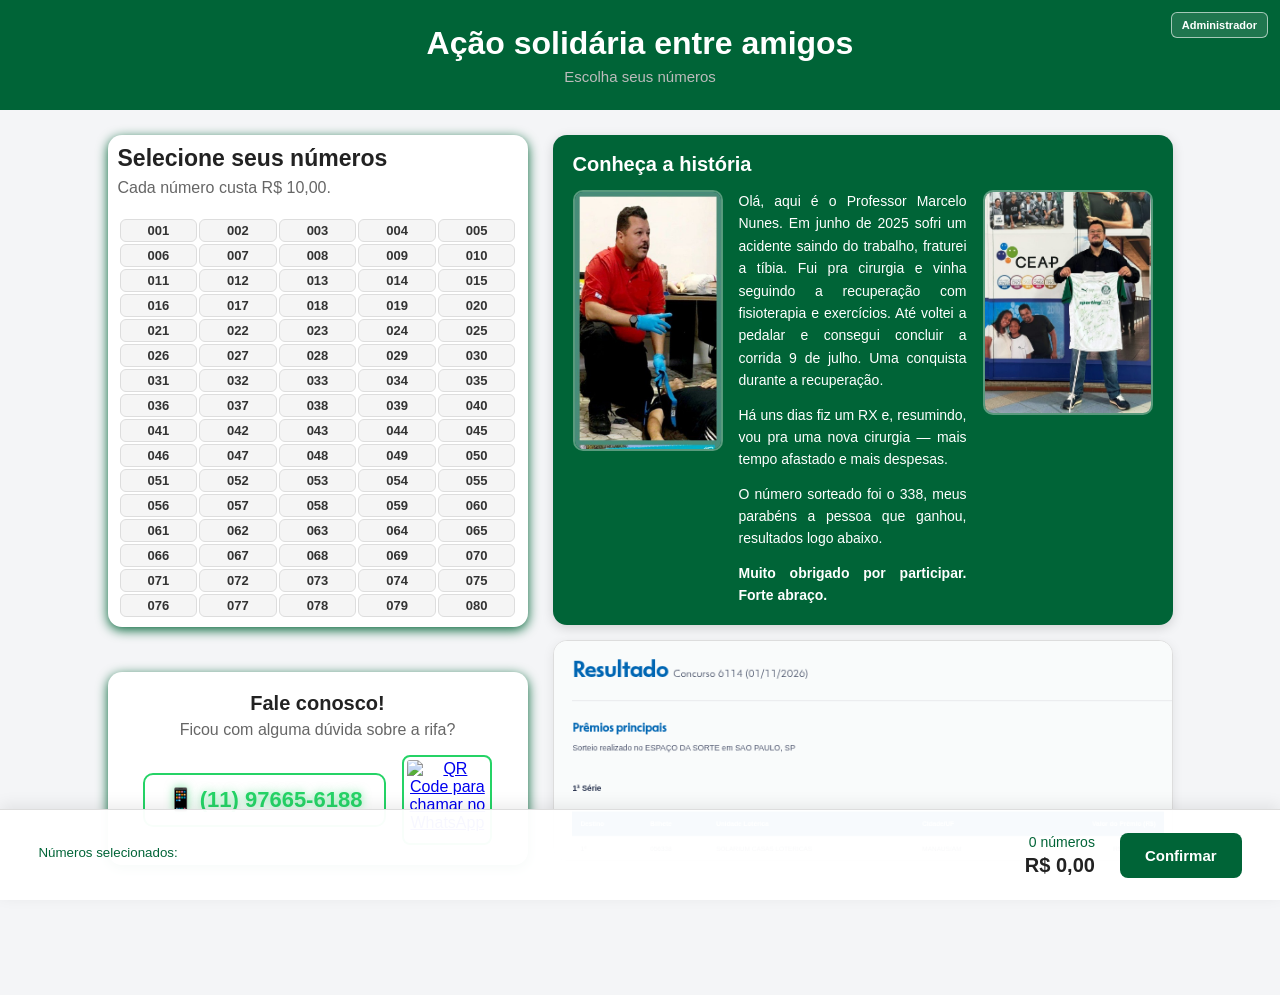
==== commit 6f5e4efb: "Update raffle announcement and image source" ====
--- a/index.html
+++ b/index.html
@@ -207,10 +207,7 @@
                         </p>
 
                         <p>
-                            Apesar de tudo isso, fui abençoado por
-                            Deus com essa linda camisa original
-                            autografada, que será sorteada nesta
-                            ação.
+                            O número sorteado foi o 338, meus parabéns a pessoa que ganhou, resultados logo abaixo.
                         </p>
 
                         <p>
@@ -247,8 +244,8 @@
                 rel="noopener noreferrer">
 
                 <img
-                    src="imagens/fotocampo.jpg"
-                    alt="Camisa do palmeiras atrás da rede de um campo">
+                    src="imagens/result.png"
+                    alt="Resultado">
 
             </a>
 
--- a/style.css
+++ b/style.css
@@ -456,9 +456,9 @@
 .grade-numeros button.indisponivel {
     background: white;
 
-    color: white;
-
-    border-color: white;
+    color: #006437;
+
+    border-color: #006437;
 
     cursor: not-allowed;
 
